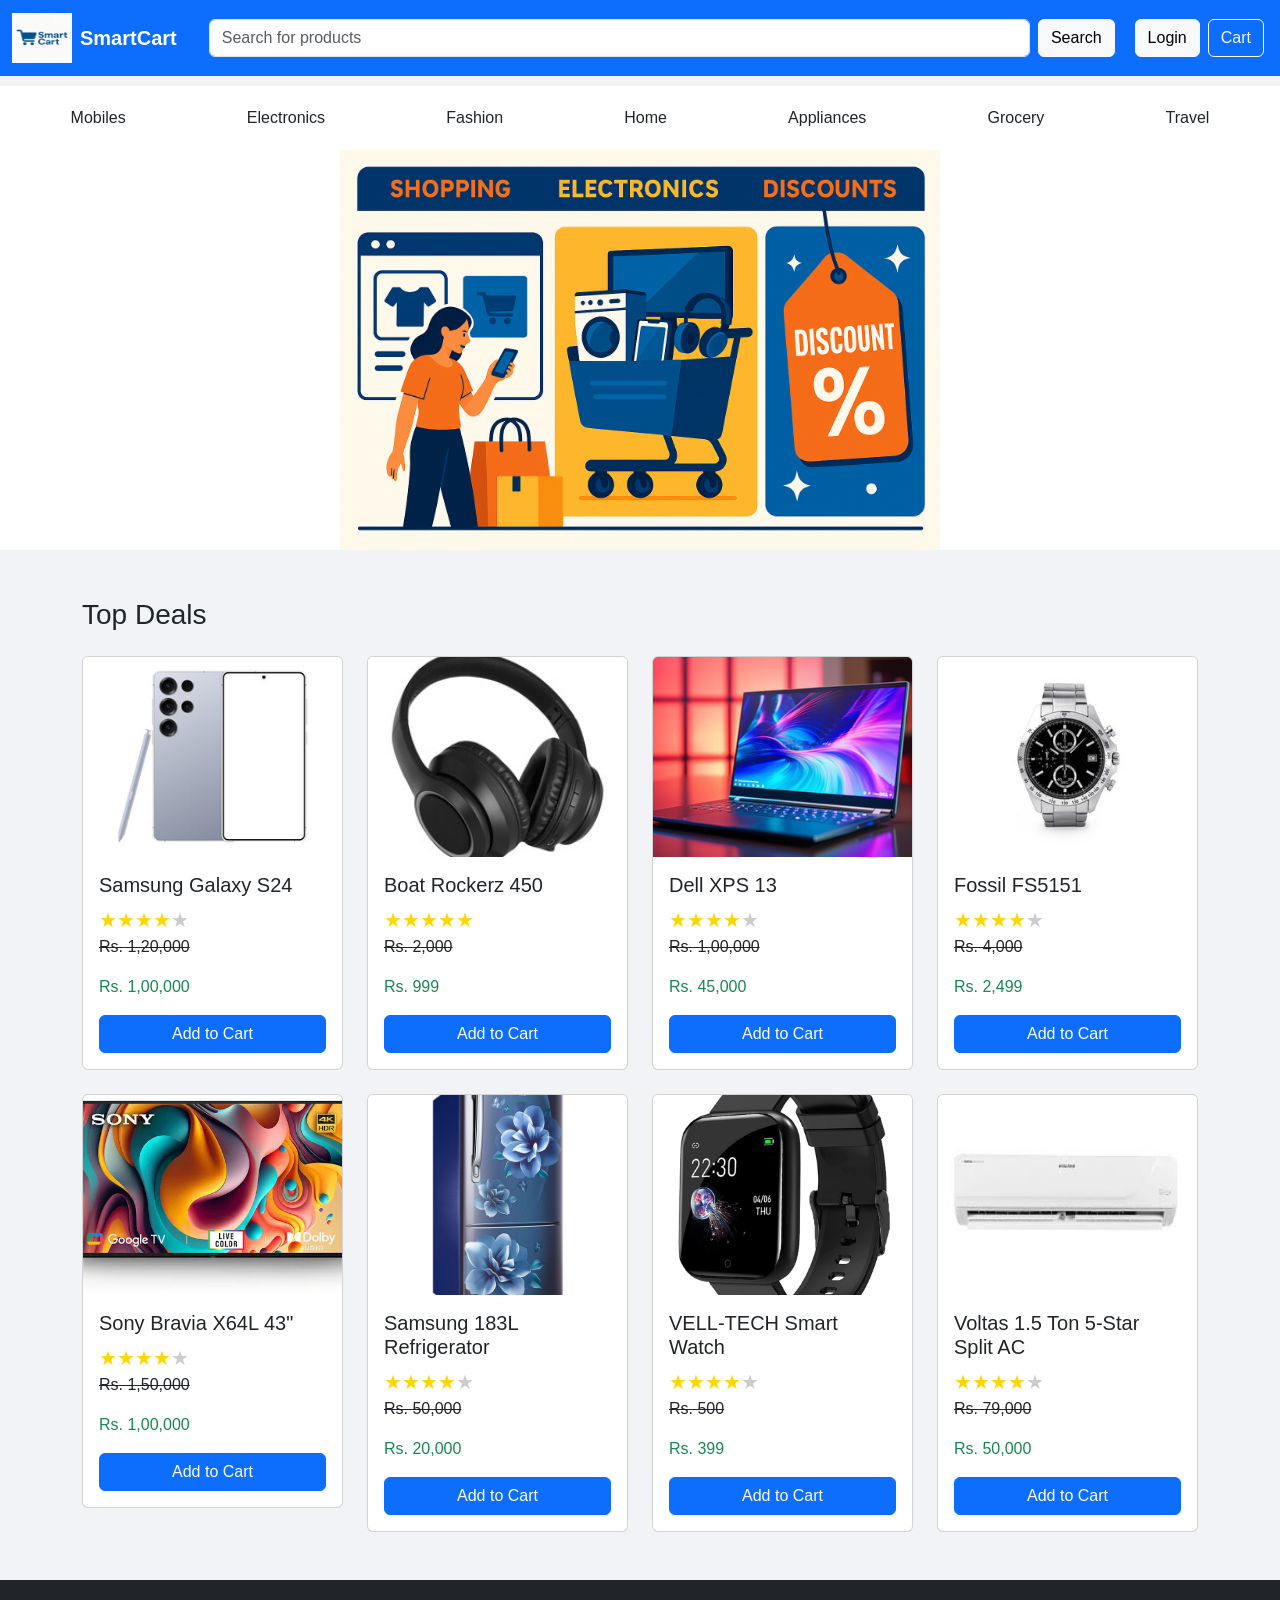
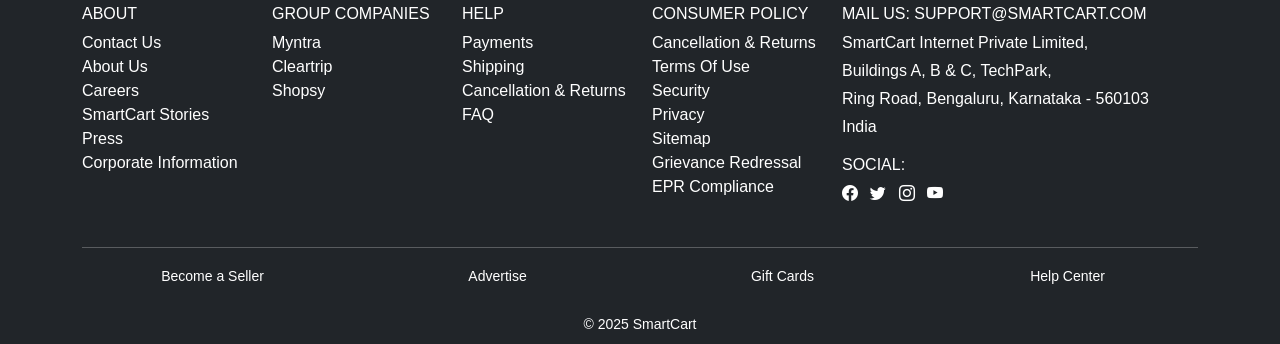
==== index.html @ eb0ba04f "first commit" ====
<!DOCTYPE html>
<html lang="en">

<head>
  <meta charset="UTF-8" />
  <meta name="viewport" content="width=device-width, initial-scale=1.0" />
  <title>SmartCart</title>
  <link href="https://cdn.jsdelivr.net/npm/bootstrap@5.3.0/dist/css/bootstrap.min.css" rel="stylesheet" />
  <link href="https://cdn.jsdelivr.net/npm/bootstrap-icons@1.10.5/font/bootstrap-icons.css" rel="stylesheet">

  <style>
    body {
      font-family: Arial, sans-serif;
      background-color: #f1f3f6;
    }

    .navbar-brand {
      font-weight: bold;
    }

    .categories {
      background-color: white;
      padding: 10px;
      margin-top: 10px;
    }

    .categories a div {
      padding: 10px 15px;
      font-weight: 500;
      transition: background-color 0.3s;
    }

    .categories a div:hover {
      background-color: #e9ecef;
      border-radius: 5px;
    }

    .carousel-item img {
      height: 400px;
      width: 100%;
      object-fit: contain;
      background-color: white;
    }

    .card img {
      height: 200px;
      object-fit: cover;
    }

    footer {
      background-color: #172337;
      color: white;
    }

    .stars {
  display: flex;
  font-size: 20px;
  color: gold;
}
.stars .empty {
  color: #ccc;
}

  </style>
</head>

<body>

  <!-- Navbar -->
  <nav class="navbar navbar-expand-lg navbar-dark bg-primary">
    <div class="container-fluid">
      <a class="navbar-brand d-flex align-items-center" href="#">
        <img src="images/SmartCart_logo.png" alt="SmartCart Logo" width="60" height="50" class="me-2" />
        <span class="fw-bold">SmartCart</span>
      </a>
      <form class="d-flex mx-3 flex-grow-1">
        <input class="form-control me-2" type="search" placeholder="Search for products" aria-label="Search" />
        <button class="btn btn-light" type="submit">Search</button>
      </form>
      <button class="btn btn-light mx-1">Login</button>
      <button class="btn btn-outline-light mx-1">Cart</button>
    </div>
  </nav>

  <!-- Category Navigation -->
  <div class="categories d-flex justify-content-around flex-wrap text-center">
    <a href="mobiles.html" class="text-decoration-none text-dark">
      <div>Mobiles</div>
    </a>
    <a href="electronics.html" class="text-decoration-none text-dark">
      <div>Electronics</div>
    </a>
    <a href="fashion.html" class="text-decoration-none text-dark">
      <div>Fashion</div>
    </a>
    <a href="home.html" class="text-decoration-none text-dark">
      <div>Home</div>
    </a>
    <a href="appliances.html" class="text-decoration-none text-dark">
      <div>Appliances</div>
    </a>
    <a href="grocery.html" class="text-decoration-none text-dark">
      <div>Grocery</div>
    </a>
    <a href="travel.html" class="text-decoration-none text-dark">
      <div>Travel</div>
    </a>
  </div>

  <!-- Carousel -->
  <div id="carouselExampleIndicators" class="carousel slide" data-bs-ride="carousel">
    <div class="carousel-inner">
      <div class="carousel-item active">
        <img src="images/image1.png" class="d-block w-100" alt="Carousel Image 1" />
      </div>
      <div class="carousel-item">
        <img src="images/image2.png" class="d-block w-100" alt="Carousel Image 2" />
      </div>
      <div class="carousel-item">
        <img src="images/SmartCart_image.png" class="d-block w-100" alt="Carousel Image 3" />
      </div>
    </div>
  </div>

  <!-- Top Deals -->
  <div class="container mt-5">
    <h3 class="mb-4">Top Deals</h3>
    <div class="row g-4">

      <!-- Product Cards -->
      <div class="col-sm-6 col-md-4 col-lg-3">
        <div class="card">
          <img src="images/phone image.jpg" class="card-img-top" alt="Phone" />
          <div class="card-body">
            <h5 class="card-title">Samsung Galaxy S24</h5>
            <div class="stars">
  <span>&#9733;</span>
  <span>&#9733;</span>
  <span>&#9733;</span>
  <span>&#9733;</span>
  <span class="empty">&#9733;</span>
</div>

            <p><del>Rs. 1,20,000</del></p>
            <p class="card-text text-success">Rs. 1,00,000</p>
            <button class="btn btn-primary w-100" onclick="addToCart('Samsung Galaxy S24')">Add to Cart</button>
          </div>
        </div>
      </div>

      <div class="col-sm-6 col-md-4 col-lg-3">
        <div class="card">
          <img src="images/headphones image.jpg" class="card-img-top" alt="Headphones" />
          <div class="card-body">
            <h5 class="card-title">Boat Rockerz 450</h5>
            <div class="stars">
  <span>&#9733;</span>
  <span>&#9733;</span>
  <span>&#9733;</span>
  <span>&#9733;</span>
  <span>&#9733;</span>
</div>

            <p><del>Rs. 2,000</del></p>
            <p class="card-text text-success">Rs. 999</p>
            <button class="btn btn-primary w-100" onclick="addToCart('Boat Rockerz 450')">Add to Cart</button>
          </div>
        </div>
      </div>

      <div class="col-sm-6 col-md-4 col-lg-3">
        <div class="card">
          <img src="images/Laptop image.jpg" class="card-img-top" alt="Laptop" />
          <div class="card-body">
            <h5 class="card-title">Dell XPS 13</h5>
            <div class="stars">
  <span>&#9733;</span>
  <span>&#9733;</span>
  <span>&#9733;</span>
  <span>&#9733;</span>
  <span class="empty">&#9733;</span>
</div>

            <p><del>Rs. 1,00,000</del></p>
            <p class="card-text text-success">Rs. 45,000</p>
            <button class="btn btn-primary w-100" onclick="addToCart('Dell XPS 13')">Add to Cart</button>
          </div>
        </div>
      </div>

      <div class="col-sm-6 col-md-4 col-lg-3">
        <div class="card">
          <img src="images/Watch image.jpg" class="card-img-top" alt="Watch" />
          <div class="card-body">
            <h5 class="card-title">Fossil FS5151</h5>
            <div class="stars">
  <span>&#9733;</span>
  <span>&#9733;</span>
  <span>&#9733;</span>
  <span>&#9733;</span>
  <span class="empty">&#9733;</span>
</div>

            <p><del>Rs. 4,000</del></p>
            <p class="card-text text-success">Rs. 2,499</p>
            <button class="btn btn-primary w-100" onclick="addToCart('Fossil FS5151')">Add to Cart</button>
          </div>
        </div>
      </div>

      <div class="col-sm-6 col-md-4 col-lg-3">
        <div class="card">
          <img src="images/Sony TV.webp" class="card-img-top" alt="Sony TV" />
          <div class="card-body">
            <h5 class="card-title">Sony Bravia X64L 43"</h5>
            <div class="stars">
  <span>&#9733;</span>
  <span>&#9733;</span>
  <span>&#9733;</span>
  <span>&#9733;</span>
  <span class="empty">&#9733;</span>
</div>

            <p><del>Rs. 1,50,000</del></p>
            <p class="card-text text-success">Rs. 1,00,000</p>
            <button class="btn btn-primary w-100" onclick="addToCart('Sony Bravia X64L')">Add to Cart</button>
          </div>
        </div>
      </div>

      <div class="col-sm-6 col-md-4 col-lg-3">
        <div class="card">
          <img src="images/Refrigerator image.png" class="card-img-top" alt="Refrigerator" />
          <div class="card-body">
            <h5 class="card-title">Samsung 183L Refrigerator</h5>
            <div class="stars">
  <span>&#9733;</span>
  <span>&#9733;</span>
  <span>&#9733;</span>
  <span>&#9733;</span>
  <span class="empty">&#9733;</span>
</div>

            <p><del>Rs. 50,000</del></p>
            <p class="card-text text-success">Rs. 20,000</p>
            <button class="btn btn-primary w-100" onclick="addToCart('Samsung Refrigerator')">Add to Cart</button>
          </div>
        </div>
      </div>

      <div class="col-sm-6 col-md-4 col-lg-3">
        <div class="card">
          <img src="images/Smart watch image.jpg" class="card-img-top" alt="Smart Watch" />
          <div class="card-body">
            <h5 class="card-title">VELL-TECH Smart Watch</h5>
            <div class="stars">
  <span>&#9733;</span>
  <span>&#9733;</span>
  <span>&#9733;</span>
  <span>&#9733;</span>
  <span class="empty">&#9733;</span>
</div>

            <p><del>Rs. 500</del></p>
            <p class="card-text text-success">Rs. 399</p>
            <button class="btn btn-primary w-100" onclick="addToCart('VELL-TECH Smart Watch')">Add to Cart</button>
          </div>
        </div>
      </div>

      <div class="col-sm-6 col-md-4 col-lg-3">
        <div class="card">
          <img src="images/Voltas 1.5 Ton Inverter AC.jpg" class="card-img-top" alt="Air Conditioner" />
          <div class="card-body">
            <h5 class="card-title">Voltas 1.5 Ton 5-Star Split AC</h5>
            <div class="stars">
  <span>&#9733;</span>
  <span>&#9733;</span>
  <span>&#9733;</span>
  <span>&#9733;</span>
  <span class="empty">&#9733;</span>
</div>

            <p><del>Rs. 79,000</del></p>
            <p class="card-text text-success">Rs. 50,000</p>
            <button class="btn btn-primary w-100" onclick="addToCart('Voltas AC 1.5 Ton')">Add to Cart</button>
          </div>
        </div>
      </div>

    </div>
  </div>

  <!-- Footer -->
  <footer class="bg-dark text-white mt-5 pt-4 pb-2">
  <div class="container">
    <div class="row text-start">
      <!-- About -->
      <div class="col-md-2 col-sm-6 mb-3">
        <h6 class="text-uppercase">About</h6>
        <ul class="list-unstyled">
          <li><a href="#" class="text-white text-decoration-none">Contact Us</a></li>
          <li><a href="#" class="text-white text-decoration-none">About Us</a></li>
          <li><a href="#" class="text-white text-decoration-none">Careers</a></li>
          <li><a href="#" class="text-white text-decoration-none">SmartCart Stories</a></li>
          <li><a href="#" class="text-white text-decoration-none">Press</a></li>
          <li><a href="#" class="text-white text-decoration-none">Corporate Information</a></li>
        </ul>
      </div>

      <!-- Group Companies -->
      <div class="col-md-2 col-sm-6 mb-3">
        <h6 class="text-uppercase">Group Companies</h6>
        <ul class="list-unstyled">
          <li><a href="#" class="text-white text-decoration-none">Myntra</a></li>
          <li><a href="#" class="text-white text-decoration-none">Cleartrip</a></li>
          <li><a href="#" class="text-white text-decoration-none">Shopsy</a></li>
        </ul>
      </div>

      <!-- Help -->
      <div class="col-md-2 col-sm-6 mb-3">
        <h6 class="text-uppercase">Help</h6>
        <ul class="list-unstyled">
          <li><a href="#" class="text-white text-decoration-none">Payments</a></li>
          <li><a href="#" class="text-white text-decoration-none">Shipping</a></li>
          <li><a href="#" class="text-white text-decoration-none">Cancellation & Returns</a></li>
          <li><a href="#" class="text-white text-decoration-none">FAQ</a></li>
        </ul>
      </div>

      <!-- Policy -->
      <div class="col-md-2 col-sm-6 mb-3">
        <h6 class="text-uppercase">Consumer Policy</h6>
        <ul class="list-unstyled">
          <li><a href="#" class="text-white text-decoration-none">Cancellation & Returns</a></li>
          <li><a href="#" class="text-white text-decoration-none">Terms Of Use</a></li>
          <li><a href="#" class="text-white text-decoration-none">Security</a></li>
          <li><a href="#" class="text-white text-decoration-none">Privacy</a></li>
          <li><a href="#" class="text-white text-decoration-none">Sitemap</a></li>
          <li><a href="#" class="text-white text-decoration-none">Grievance Redressal</a></li>
          <li><a href="#" class="text-white text-decoration-none">EPR Compliance</a></li>
        </ul>
      </div>

      <!-- Address -->
      <div class="col-md-4 col-sm-12 mb-3">
        <h6 class="text-uppercase">Mail Us:  support@smartcart.com</h6>
        <p class="mb-1">SmartCart Internet Private Limited,</p>
        <p class="mb-1">Buildings A, B & C, TechPark,</p>
        <p class="mb-1">Ring Road, Bengaluru, Karnataka - 560103</p>
        <p class="mb-1">India</p>
        <h6 class="text-uppercase mt-3">Social:</h6>
        <a href="#" class="text-white me-2"><i class="bi bi-facebook"></i></a>
        <a href="#" class="text-white me-2"><i class="bi bi-twitter"></i></a>
        <a href="#" class="text-white me-2"><i class="bi bi-instagram"></i></a>
        <a href="#" class="text-white"><i class="bi bi-youtube"></i></a>
      </div>
    </div>

    <hr class="bg-secondary" />

    <!-- Bottom row -->
    <div class="row text-center">
      <div class="col-md-3 col-sm-6 mb-2">
        <small>Become a Seller</small>
      </div>
      <div class="col-md-3 col-sm-6 mb-2">
        <small>Advertise</small>
      </div>
      <div class="col-md-3 col-sm-6 mb-2">
        <small>Gift Cards</small>
      </div>
      <div class="col-md-3 col-sm-6 mb-2">
        <small>Help Center</small>
      </div>
    </div>

    <div class="text-center mt-3">
      <small>&copy; 2025 SmartCart</small>
    </div>
  </div>
</footer>

  <!-- Bootstrap JS -->
  <script src="https://cdn.jsdelivr.net/npm/bootstrap@5.3.0/dist/js/bootstrap.bundle.min.js"></script>

  <!-- Custom JS -->
  <script>
    function addToCart(product) {
      alert(`${product} added to cart!`);
    }
  </script>

</body>
</html>
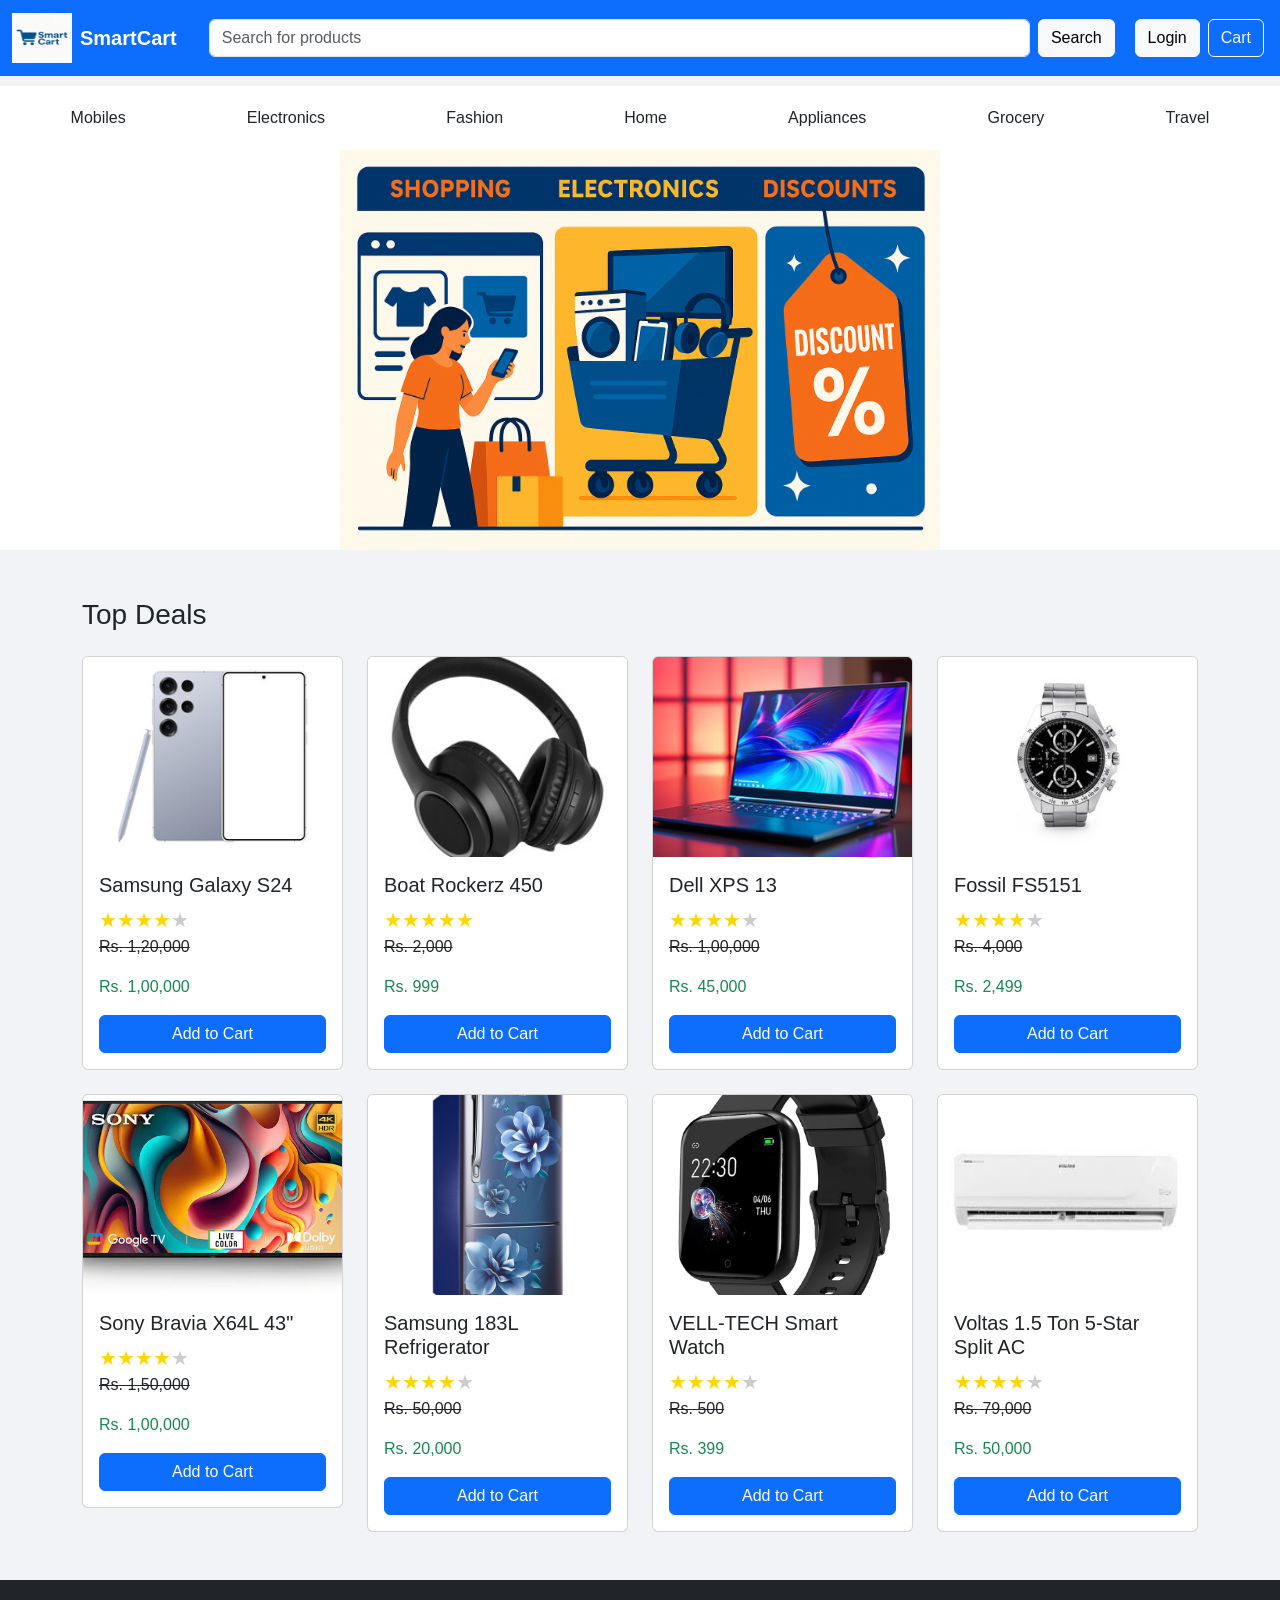
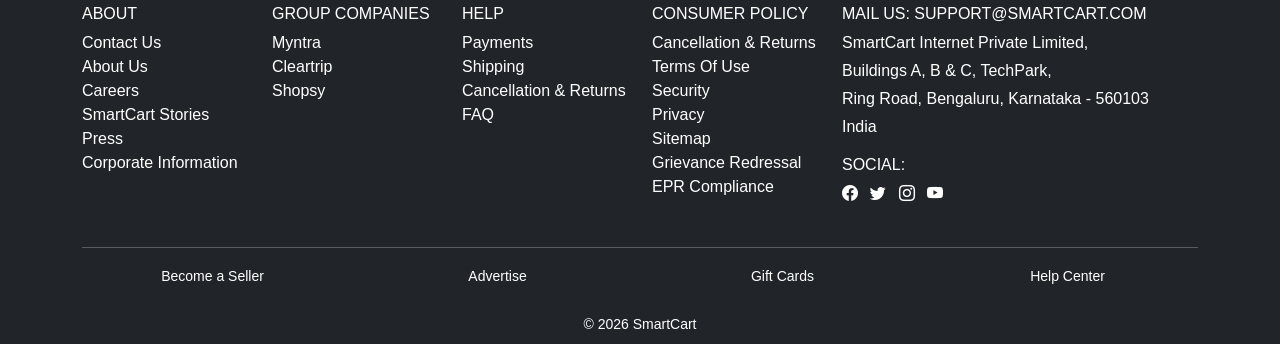
==== commit c917d82a: "Update copyright year from 2025 to 2026" ====
--- a/index.html
+++ b/index.html
@@ -377,7 +377,7 @@
     </div>
 
     <div class="text-center mt-3">
-      <small>&copy; 2025 SmartCart</small>
+      <small>&copy; 2026 SmartCart</small>
     </div>
   </div>
 </footer>
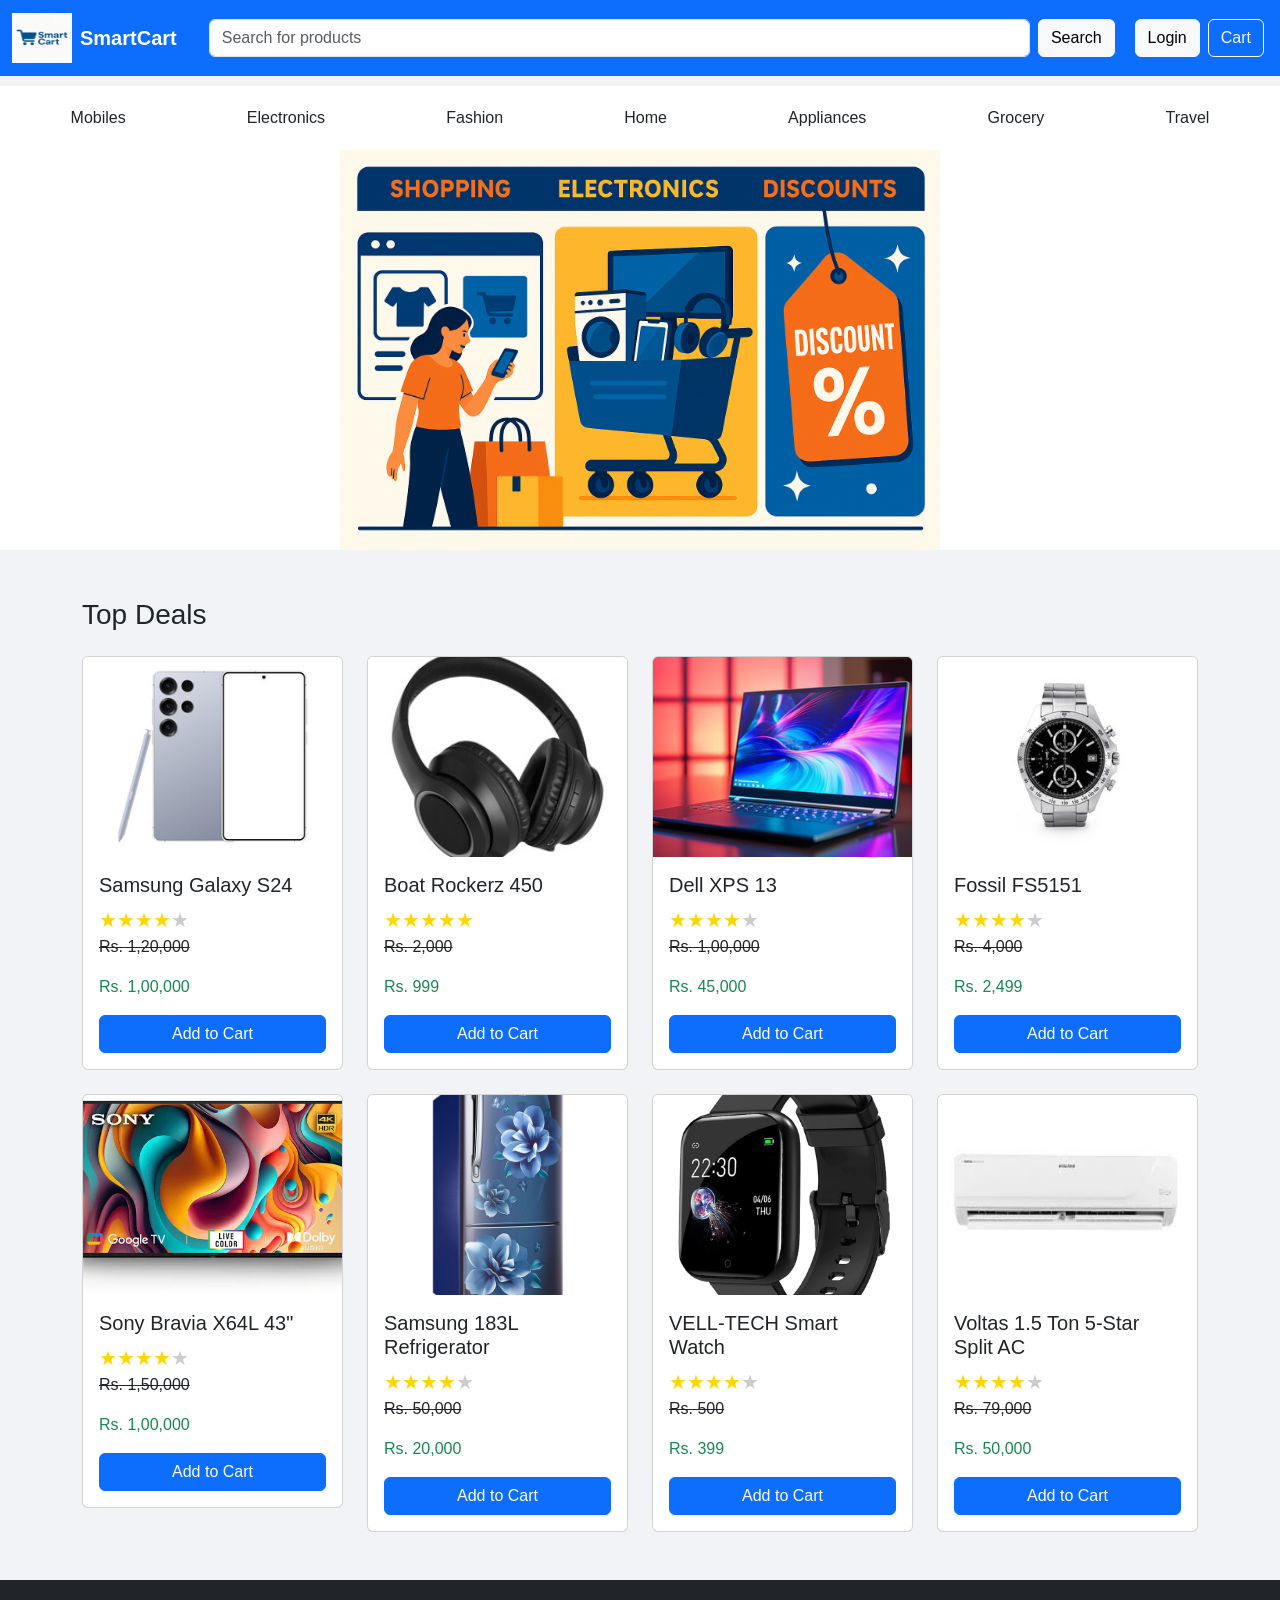
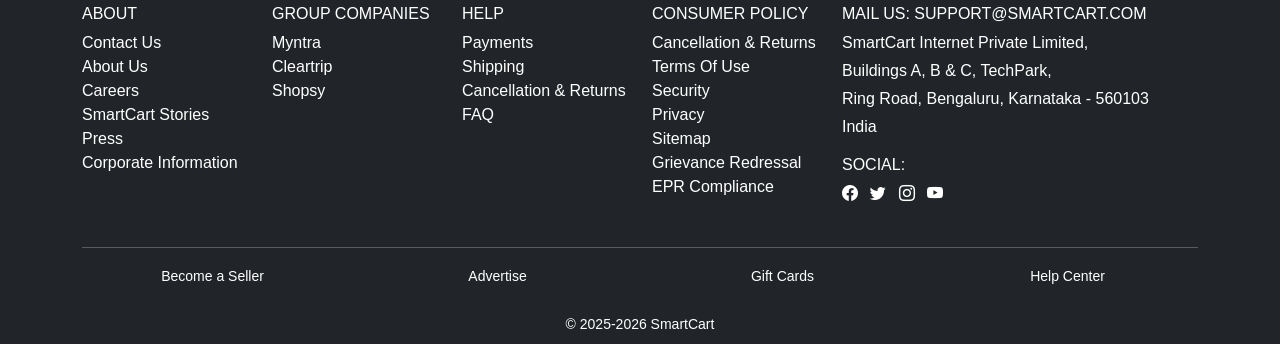
==== commit 4aed0fdc: "Update copyright year in footer" ====
--- a/index.html
+++ b/index.html
@@ -377,7 +377,7 @@
     </div>
 
     <div class="text-center mt-3">
-      <small>&copy; 2026 SmartCart</small>
+      <small>&copy; 2025-2026 SmartCart</small>
     </div>
   </div>
 </footer>
